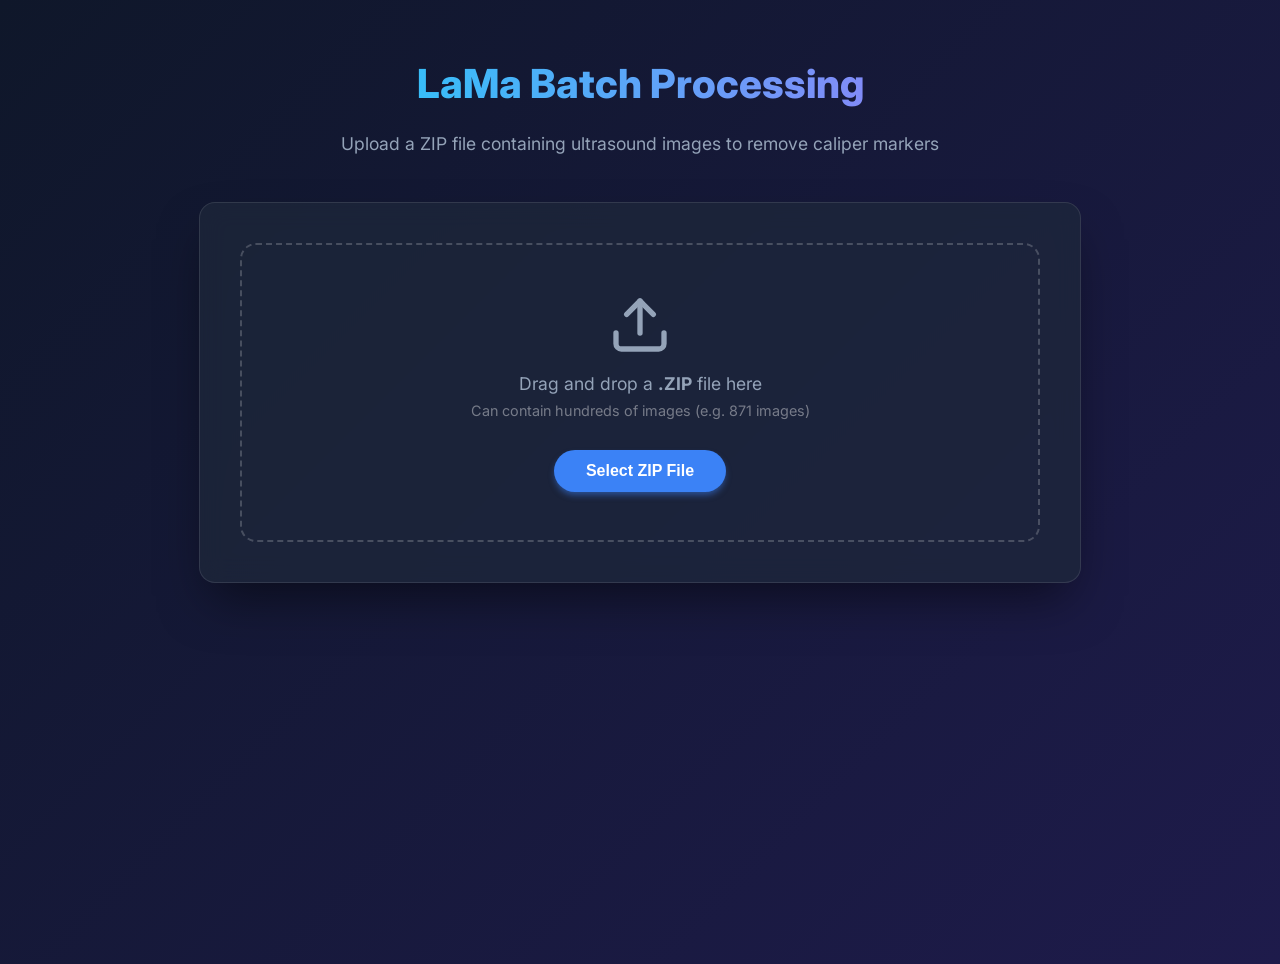
==== lama_caliper_removal/static/index.html @ 18180c49 "lama tech" ====
<!DOCTYPE html>
<html lang="en">
<head>
    <meta charset="UTF-8">
    <meta name="viewport" content="width=device-width, initial-scale=1.0">
    <title>LaMa Caliper Removal Mockup (Batch Processing)</title>
    <link href="https://fonts.googleapis.com/css2?family=Inter:wght@300;400;600;800&display=swap" rel="stylesheet">
    <style>
        :root {
            --bg-color: #0f172a;
            --surface-color: rgba(30, 41, 59, 0.7);
            --text-primary: #f8fafc;
            --text-secondary: #94a3b8;
            --accent-color: #3b82f6;
            --accent-hover: #2563eb;
            --success-color: #10b981;
            --border-radius: 16px;
        }

        body {
            font-family: 'Inter', sans-serif;
            background: linear-gradient(135deg, #0f172a 0%, #1e1b4b 100%);
            color: var(--text-primary);
            min-height: 100vh;
            margin: 0;
            padding: 2rem;
            display: flex;
            flex-direction: column;
            align-items: center;
        }

        h1 {
            font-weight: 800;
            font-size: 2.5rem;
            margin-bottom: 0.5rem;
            background: linear-gradient(to right, #38bdf8, #818cf8);
            -webkit-background-clip: text;
            -webkit-text-fill-color: transparent;
            text-align: center;
        }

        p.subtitle {
            color: var(--text-secondary);
            margin-bottom: 3rem;
            text-align: center;
            font-size: 1.1rem;
        }

        .container {
            width: 100%;
            max-width: 800px;
            background: var(--surface-color);
            backdrop-filter: blur(12px);
            -webkit-backdrop-filter: blur(12px);
            border: 1px solid rgba(255,255,255,0.1);
            border-radius: var(--border-radius);
            padding: 2.5rem;
            box-shadow: 0 25px 50px -12px rgba(0, 0, 0, 0.5);
        }

        .upload-section {
            display: flex;
            flex-direction: column;
            align-items: center;
            justify-content: center;
            border: 2px dashed rgba(255,255,255,0.2);
            border-radius: var(--border-radius);
            padding: 3rem;
            transition: all 0.3s ease;
            cursor: pointer;
            position: relative;
            overflow: hidden;
            text-align: center;
        }

        .upload-section:hover, .upload-section.dragover {
            border-color: var(--accent-color);
            background: rgba(59, 130, 246, 0.05);
        }

        .upload-section input[type="file"] {
            display: none;
        }

        .btn-upload {
            background: var(--accent-color);
            color: white;
            border: none;
            padding: 0.75rem 2rem;
            border-radius: 9999px;
            font-size: 1rem;
            font-weight: 600;
            cursor: pointer;
            transition: transform 0.2s, background 0.2s, box-shadow 0.2s;
            box-shadow: 0 4px 6px -1px rgba(59, 130, 246, 0.5);
            margin-top: 1rem;
        }

        .btn-upload:hover {
            background: var(--accent-hover);
            transform: translateY(-2px);
            box-shadow: 0 10px 15px -3px rgba(59, 130, 246, 0.5);
        }

        .loader {
            display: none;
            flex-direction: column;
            align-items: center;
            margin-top: 2rem;
        }

        .spinner {
            width: 50px;
            height: 50px;
            border: 5px solid rgba(255,255,255,0.1);
            border-left-color: var(--accent-color);
            border-radius: 50%;
            animation: spin 1s linear infinite;
        }

        @keyframes spin {
            to { transform: rotate(360deg); }
        }

        .toast {
            position: fixed;
            bottom: 20px;
            right: 20px;
            background: var(--success-color);
            color: white;
            padding: 1rem 2rem;
            border-radius: 8px;
            box-shadow: 0 10px 15px -3px rgba(0,0,0,0.3);
            transform: translateY(100px);
            opacity: 0;
            transition: all 0.3s cubic-bezier(0.68, -0.55, 0.265, 1.55);
        }
        
        .toast.show {
            transform: translateY(0);
            opacity: 1;
        }
        
        .error {
            background: #ef4444;
        }

        .success-box {
            display: none;
            text-align: center;
            background: rgba(16, 185, 129, 0.1);
            border: 1px solid rgba(16, 185, 129, 0.3);
            border-radius: var(--border-radius);
            padding: 2rem;
            animation: fadeIn 0.5s ease;
        }

        @keyframes fadeIn {
            from { opacity: 0; transform: translateY(10px); }
            to { opacity: 1; transform: translateY(0); }
        }

        .success-box h3 {
            color: var(--success-color);
            margin-top: 0;
        }

    </style>
</head>
<body>

    <h1>LaMa Batch Processing</h1>
    <p class="subtitle">Upload a ZIP file containing ultrasound images to remove caliper markers</p>

    <div class="container">
        <div class="upload-section" id="dropZone">
            <svg width="64" height="64" viewBox="0 0 24 24" fill="none" stroke="currentColor" stroke-width="2" stroke-linecap="round" stroke-linejoin="round" style="color: var(--text-secondary); margin-bottom: 1rem;">
                <path d="M21 15v4a2 2 0 0 1-2 2H5a2 2 0 0 1-2-2v-4"></path>
                <polyline points="17 8 12 3 7 8"></polyline>
                <line x1="12" y1="3" x2="12" y2="15"></line>
            </svg>
            <p style="color: var(--text-secondary); font-size: 1.1rem; margin: 0;">Drag and drop a <strong>.ZIP</strong> file here</p>
            <p style="color: rgba(255,255,255,0.4); font-size: 0.9rem; margin-top: 0.5rem;">Can contain hundreds of images (e.g. 871 images)</p>
            <button class="btn-upload" onclick="document.getElementById('fileInput').click()">Select ZIP File</button>
            <input type="file" id="fileInput" accept=".zip,application/zip">
        </div>

        <div class="loader" id="loader">
            <div class="spinner"></div>
            <p style="margin-top: 1.5rem; font-size: 1.2rem; font-weight: 600;">Processing Batch with LaMa...</p>
            <p style="color: var(--text-secondary); margin-top: 0.5rem;">This may take a few minutes for a large dataset.</p>
        </div>

        <div class="success-box" id="successBox">
            <h3>Processing Complete!</h3>
            <p style="color: var(--text-secondary); margin-bottom: 2rem;">Your images have been successfully inpainted.</p>
            <button class="btn-upload" style="background: var(--success-color);" onclick="resetUI()">Upload Another ZIP</button>
        </div>
    </div>
    
    <div id="toast" class="toast">Operation successful!</div>

    <script>
        const dropZone = document.getElementById('dropZone');
        const fileInput = document.getElementById('fileInput');
        const loader = document.getElementById('loader');
        const successBox = document.getElementById('successBox');
        const toast = document.getElementById('toast');

        ['dragenter', 'dragover', 'dragleave', 'drop'].forEach(eventName => {
            dropZone.addEventListener(eventName, preventDefaults, false);
        });

        function preventDefaults(e) {
            e.preventDefault();
            e.stopPropagation();
        }

        ['dragenter', 'dragover'].forEach(eventName => {
            dropZone.addEventListener(eventName, () => dropZone.classList.add('dragover'), false);
        });

        ['dragleave', 'drop'].forEach(eventName => {
            dropZone.addEventListener(eventName, () => dropZone.classList.remove('dragover'), false);
        });

        dropZone.addEventListener('drop', handleDrop, false);

        function handleDrop(e) {
            const dt = e.dataTransfer;
            const files = dt.files;
            if(files.length > 0) {
                uploadFile(files[0]);
            }
        }

        fileInput.addEventListener('change', function() {
            if (this.files.length > 0) {
                uploadFile(this.files[0]);
            }
        });

        function showToast(message, isError = false) {
            toast.textContent = message;
            if(isError) toast.classList.add('error');
            else toast.classList.remove('error');
            
            toast.classList.add('show');
            setTimeout(() => {
                toast.classList.remove('show');
            }, 5000);
        }

        function resetUI() {
            successBox.style.display = 'none';
            dropZone.style.display = 'flex';
            fileInput.value = '';
        }

        async function uploadFile(file) {
            if (!file.name.toLowerCase().endsWith('.zip')) {
                showToast("Please upload a .ZIP file.", true);
                return;
            }

            const formData = new FormData();
            formData.append('file', file);

            dropZone.style.display = 'none';
            successBox.style.display = 'none';
            loader.style.display = 'flex';

            try {
                const response = await fetch('/api/inpaint', {
                    method: 'POST',
                    body: formData
                });

                if (!response.ok) {
                    let errorMessage = "An error occurred during processing.";
                    try {
                        const errorJson = await response.json();
                        errorMessage = errorJson.detail || errorMessage;
                    } catch(e) {}
                    throw new Error(errorMessage);
                }

                // The response is a ZIP file, so we need to download it as a Blob
                const blob = await response.blob();
                const downloadUrl = window.URL.createObjectURL(blob);
                const a = document.createElement('a');
                a.href = downloadUrl;
                a.download = "processed_images.zip";
                document.body.appendChild(a);
                a.click();
                a.remove();
                window.URL.revokeObjectURL(downloadUrl);

                loader.style.display = 'none';
                successBox.style.display = 'block';
                showToast("Batch processing complete! Downloading results...");
            } catch (error) {
                console.error(error);
                loader.style.display = 'none';
                dropZone.style.display = 'flex';
                showToast(error.message, true);
            }
        }
    </script>
</body>
</html>
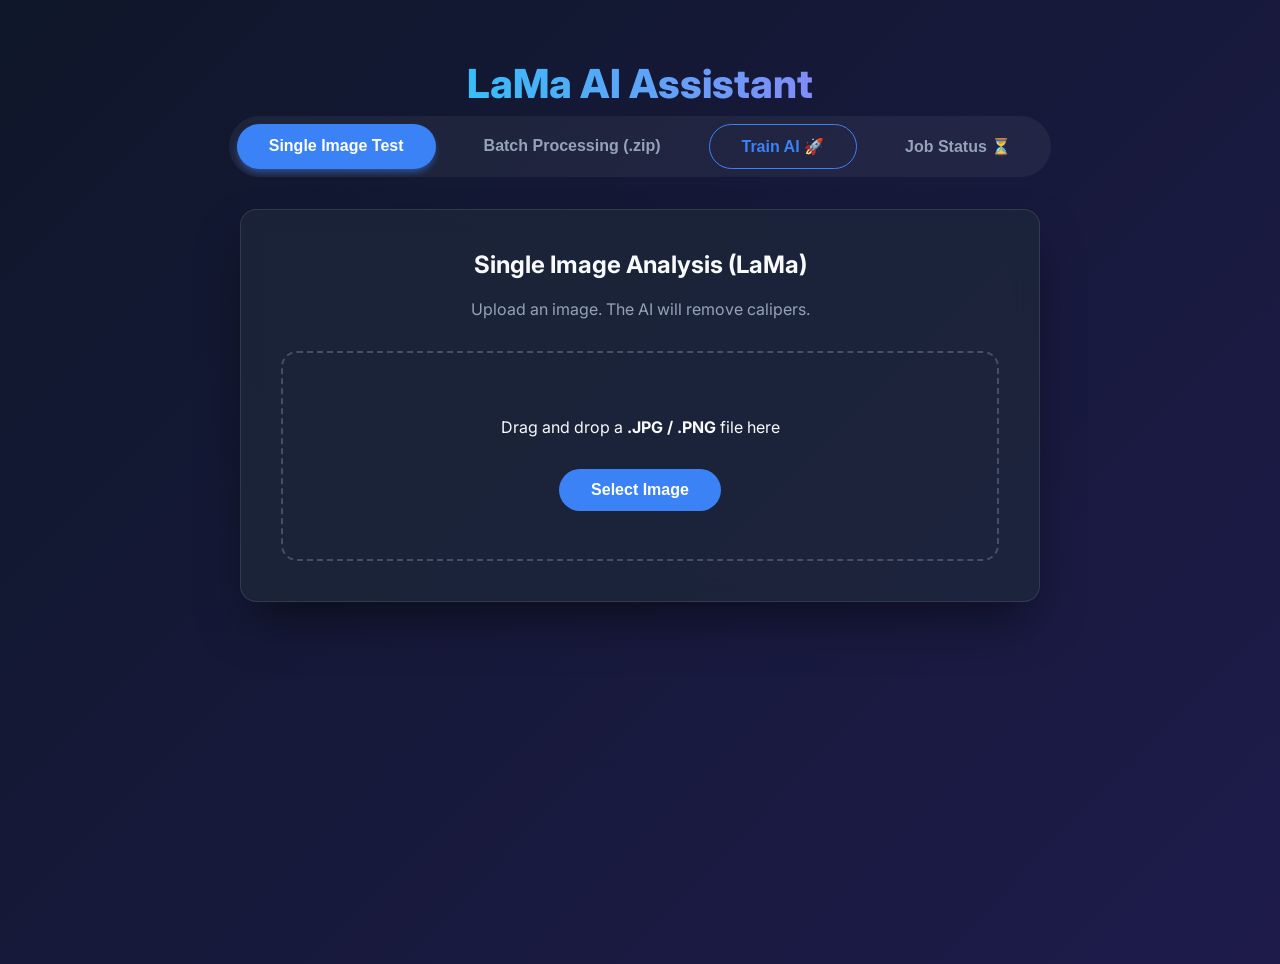
==== commit d6d98afb: "implement lama and training yolov8" ====
--- a/lama_caliper_removal/static/index.html
+++ b/lama_caliper_removal/static/index.html
@@ -3,7 +3,7 @@
 <head>
     <meta charset="UTF-8">
     <meta name="viewport" content="width=device-width, initial-scale=1.0">
-    <title>LaMa Caliper Removal Mockup (Batch Processing)</title>
+    <title>LaMa Caliper Removal Mockup</title>
     <link href="https://fonts.googleapis.com/css2?family=Inter:wght@300;400;600;800&display=swap" rel="stylesheet">
     <style>
         :root {
@@ -39,16 +39,45 @@
             text-align: center;
         }
 
-        p.subtitle {
+        .tabs {
+            display: flex;
+            gap: 1rem;
+            margin-bottom: 2rem;
+            background: rgba(255, 255, 255, 0.05);
+            padding: 0.5rem;
+            border-radius: 9999px;
+        }
+
+        .tab-btn {
+            background: transparent;
+            border: none;
             color: var(--text-secondary);
-            margin-bottom: 3rem;
-            text-align: center;
-            font-size: 1.1rem;
+            padding: 0.75rem 2rem;
+            border-radius: 9999px;
+            font-size: 1rem;
+            font-weight: 600;
+            cursor: pointer;
+            transition: all 0.3s;
+        }
+
+        .tab-btn.active {
+            background: var(--accent-color);
+            color: white;
+            box-shadow: 0 4px 6px -1px rgba(59, 130, 246, 0.5);
+        }
+
+        .tab-content {
+            display: none;
+            width: 100%;
+            max-width: 800px;
+        }
+
+        .tab-content.active {
+            display: block;
         }
 
         .container {
             width: 100%;
-            max-width: 800px;
             background: var(--surface-color);
             backdrop-filter: blur(12px);
             -webkit-backdrop-filter: blur(12px);
@@ -56,6 +85,7 @@
             border-radius: var(--border-radius);
             padding: 2.5rem;
             box-shadow: 0 25px 50px -12px rgba(0, 0, 0, 0.5);
+            box-sizing: border-box;
         }
 
         .upload-section {
@@ -68,8 +98,6 @@
             padding: 3rem;
             transition: all 0.3s ease;
             cursor: pointer;
-            position: relative;
-            overflow: hidden;
             text-align: center;
         }
 
@@ -91,15 +119,13 @@
             font-size: 1rem;
             font-weight: 600;
             cursor: pointer;
-            transition: transform 0.2s, background 0.2s, box-shadow 0.2s;
-            box-shadow: 0 4px 6px -1px rgba(59, 130, 246, 0.5);
+            transition: transform 0.2s;
             margin-top: 1rem;
         }
 
         .btn-upload:hover {
             background: var(--accent-hover);
             transform: translateY(-2px);
-            box-shadow: 0 10px 15px -3px rgba(59, 130, 246, 0.5);
         }
 
         .loader {
@@ -130,10 +156,9 @@
             color: white;
             padding: 1rem 2rem;
             border-radius: 8px;
-            box-shadow: 0 10px 15px -3px rgba(0,0,0,0.3);
             transform: translateY(100px);
             opacity: 0;
-            transition: all 0.3s cubic-bezier(0.68, -0.55, 0.265, 1.55);
+            transition: all 0.3s;
         }
         
         .toast.show {
@@ -141,171 +166,433 @@
             opacity: 1;
         }
         
-        .error {
-            background: #ef4444;
-        }
-
-        .success-box {
+        .error { background: #ef4444; }
+
+        /* Visualization specific */
+        .visualization-panel {
             display: none;
-            text-align: center;
-            background: rgba(16, 185, 129, 0.1);
-            border: 1px solid rgba(16, 185, 129, 0.3);
-            border-radius: var(--border-radius);
-            padding: 2rem;
-            animation: fadeIn 0.5s ease;
-        }
-
-        @keyframes fadeIn {
-            from { opacity: 0; transform: translateY(10px); }
-            to { opacity: 1; transform: translateY(0); }
-        }
-
-        .success-box h3 {
-            color: var(--success-color);
-            margin-top: 0;
+            flex-direction: column;
+            align-items: center;
+            margin-top: 1rem;
+        }
+
+        .visualization-panel.active {
+            display: flex;
+        }
+
+        canvas {
+            max-width: 100%;
+            border-radius: 8px;
+            border: 1px solid rgba(255,255,255,0.2);
+            margin-bottom: 1rem;
         }
 
     </style>
 </head>
 <body>
 
-    <h1>LaMa Batch Processing</h1>
-    <p class="subtitle">Upload a ZIP file containing ultrasound images to remove caliper markers</p>
-
-    <div class="container">
-        <div class="upload-section" id="dropZone">
-            <svg width="64" height="64" viewBox="0 0 24 24" fill="none" stroke="currentColor" stroke-width="2" stroke-linecap="round" stroke-linejoin="round" style="color: var(--text-secondary); margin-bottom: 1rem;">
-                <path d="M21 15v4a2 2 0 0 1-2 2H5a2 2 0 0 1-2-2v-4"></path>
-                <polyline points="17 8 12 3 7 8"></polyline>
-                <line x1="12" y1="3" x2="12" y2="15"></line>
-            </svg>
-            <p style="color: var(--text-secondary); font-size: 1.1rem; margin: 0;">Drag and drop a <strong>.ZIP</strong> file here</p>
-            <p style="color: rgba(255,255,255,0.4); font-size: 0.9rem; margin-top: 0.5rem;">Can contain hundreds of images (e.g. 871 images)</p>
-            <button class="btn-upload" onclick="document.getElementById('fileInput').click()">Select ZIP File</button>
-            <input type="file" id="fileInput" accept=".zip,application/zip">
+    <h1>LaMa AI Assistant</h1>
+    
+    <div class="tabs">
+        <button class="tab-btn active" onclick="switchTab('singleTab')">Single Image Test</button>
+        <button class="tab-btn" onclick="switchTab('batchTab')">Batch Processing (.zip)</button>
+        <button class="tab-btn" onclick="switchTab('trainTab')" style="color: var(--accent-color); border: 1px solid var(--accent-color); display:flex; align-items:center;">Train AI 🚀</button>
+        <button class="tab-btn" onclick="switchTab('statusTab')">Job Status ⏳</button>
+    </div>
+
+    <!-- SINGLE IMAGE TEST TAB -->
+    <div id="singleTab" class="tab-content active">
+        <div class="container">
+            <h2 style="text-align:center; margin-top:0;">Single Image Analysis (LaMa)</h2>
+            <p style="text-align:center; color:var(--text-secondary); margin-bottom:2rem;">Upload an image. The AI will remove calipers.</p>
+            
+            <div class="upload-section" id="singleDropZone">
+                <p>Drag and drop a <strong>.JPG / .PNG</strong> file here</p>
+                <button class="btn-upload" onclick="document.getElementById('singleFileInput').click()">Select Image</button>
+                <input type="file" id="singleFileInput" accept="image/*">
+            </div>
+
+            <div class="loader" id="singleLoader">
+                <div class="spinner"></div>
+                <p id="singleLoaderText" style="margin-top:1rem;">Processing...</p>
+            </div>
+
+            <div class="visualization-panel" id="visualizationPanel">
+                <canvas id="resultCanvas"></canvas>
+                <button class="btn-upload" onclick="resetSingleUI()">Test Another Image</button>
+            </div>
         </div>
-
-        <div class="loader" id="loader">
-            <div class="spinner"></div>
-            <p style="margin-top: 1.5rem; font-size: 1.2rem; font-weight: 600;">Processing Batch with LaMa...</p>
-            <p style="color: var(--text-secondary); margin-top: 0.5rem;">This may take a few minutes for a large dataset.</p>
-        </div>
-
-        <div class="success-box" id="successBox">
-            <h3>Processing Complete!</h3>
-            <p style="color: var(--text-secondary); margin-bottom: 2rem;">Your images have been successfully inpainted.</p>
-            <button class="btn-upload" style="background: var(--success-color);" onclick="resetUI()">Upload Another ZIP</button>
+    </div>
+
+    <!-- BATCH PROCESSING TAB -->
+    <div id="batchTab" class="tab-content">
+        <div class="container">
+            <h2 style="text-align:center; margin-top:0;">Batch Processing</h2>
+            <p style="text-align:center; color:var(--text-secondary); margin-bottom:2rem;">Upload a ZIP to remove caliper markers in bulk.</p>
+            
+            <div class="upload-section" id="batchDropZone">
+                <p>Drag and drop a <strong>.ZIP</strong> file here</p>
+                <button class="btn-upload" onclick="document.getElementById('batchFileInput').click()">Select ZIP File</button>
+                <input type="file" id="batchFileInput" accept=".zip,application/zip">
+            </div>
+
+            <div class="loader" id="batchLoader">
+                <div class="spinner"></div>
+                <p style="margin-top:1rem;">Processing Batch with LaMa...</p>
+            </div>
         </div>
     </div>
     
-    <div id="toast" class="toast">Operation successful!</div>
+    <!-- TRAIN AI TAB -->
+    <div id="trainTab" class="tab-content">
+        <div class="container">
+            <h2 style="text-align:center; margin-top:0;">Train AI Model</h2>
+            <p style="text-align:center; color:var(--text-secondary); margin-bottom:2rem;">Start a new training job directly from this mockup.</p>
+            
+            <div style="display:flex; flex-direction:column; gap: 1.5rem; max-width: 500px; margin: 0 auto;">
+                <div style="display:flex; flex-direction:column; gap: 0.5rem;">
+                    <label for="datasetFile" style="font-weight:600;">Dataset (.zip)</label>
+                    <input type="file" id="datasetFile" accept=".zip,application/zip" style="padding: 0.75rem; border-radius: 8px; border: 1px solid rgba(255,255,255,0.2); background: rgba(0,0,0,0.2); color: white; font-size: 1rem; outline:none;">
+                </div>
+
+                <div style="display:flex; flex-direction:column; gap: 0.5rem;">
+                    <label for="modelType" style="font-weight:600;">Model Type</label>
+                    <select id="modelType" style="padding: 0.75rem; border-radius: 8px; border: 1px solid rgba(255,255,255,0.2); background: rgba(0,0,0,0.2); color: white; font-size: 1rem; outline:none;">
+                        <option value="yolov8_resnet">yolov8_resnet</option>
+                        <option value="yolov8_densenet">yolov8_densenet</option>
+                        <option value="yolov11_resnet">yolov11_resnet</option>
+                        <option value="yolov11_densenet">yolov11_densenet</option>
+                    </select>
+                </div>
+
+                <div style="display:flex; flex-direction:column; gap: 0.5rem;">
+                    <label for="epochs" style="font-weight:600;">Epochs</label>
+                    <input type="number" id="epochs" value="50" min="1" max="1000" style="padding: 0.75rem; border-radius: 8px; border: 1px solid rgba(255,255,255,0.2); background: rgba(0,0,0,0.2); color: white; font-size: 1rem; outline:none;">
+                </div>
+
+                <div style="display:flex; flex-direction:column; gap: 0.5rem;">
+                    <label for="webhookUrl" style="font-weight:600;">Webhook URL (Optional)</label>
+                    <input type="text" id="webhookUrl" placeholder="https://..." style="padding: 0.75rem; border-radius: 8px; border: 1px solid rgba(255,255,255,0.2); background: rgba(0,0,0,0.2); color: white; font-size: 1rem; outline:none;">
+                </div>
+
+                <button class="btn-upload" id="startTrainBtn" style="width: 100%; margin-top: 1rem; background: var(--accent-color);">Execute Training Request</button>
+            </div>
+
+            <div class="loader" id="trainLoader">
+                <div class="spinner"></div>
+                <p style="margin-top:1rem;">Sending Training Request...</p>
+            </div>
+        </div>
+    </div>
+    
+    <!-- JOB STATUS TAB -->
+    <div id="statusTab" class="tab-content">
+        <div class="container">
+            <h2 style="text-align:center; margin-top:0;">Job Status Tracking</h2>
+            <p style="text-align:center; color:var(--text-secondary); margin-bottom:2rem;">Track the real-time progress of all AI training and preprocessing jobs.</p>
+            
+            <div style="display:flex; justify-content: flex-end; margin-bottom: 1rem;">
+                <button class="btn-upload" style="margin: 0;" onclick="fetchAllJobsStatus()">Refresh Now</button>
+            </div>
+            
+            <div id="jobsList" style="display:flex; flex-direction:column; gap: 1rem;">
+                <p style="text-align:center; color:var(--text-secondary);">No jobs found.</p>
+            </div>
+        </div>
+    </div>
+    
+    <div id="toast" class="toast"></div>
 
     <script>
-        const dropZone = document.getElementById('dropZone');
-        const fileInput = document.getElementById('fileInput');
-        const loader = document.getElementById('loader');
-        const successBox = document.getElementById('successBox');
-        const toast = document.getElementById('toast');
-
-        ['dragenter', 'dragover', 'dragleave', 'drop'].forEach(eventName => {
-            dropZone.addEventListener(eventName, preventDefaults, false);
-        });
-
-        function preventDefaults(e) {
-            e.preventDefault();
-            e.stopPropagation();
-        }
-
-        ['dragenter', 'dragover'].forEach(eventName => {
-            dropZone.addEventListener(eventName, () => dropZone.classList.add('dragover'), false);
-        });
-
-        ['dragleave', 'drop'].forEach(eventName => {
-            dropZone.addEventListener(eventName, () => dropZone.classList.remove('dragover'), false);
-        });
-
-        dropZone.addEventListener('drop', handleDrop, false);
-
-        function handleDrop(e) {
-            const dt = e.dataTransfer;
-            const files = dt.files;
-            if(files.length > 0) {
-                uploadFile(files[0]);
-            }
-        }
-
-        fileInput.addEventListener('change', function() {
-            if (this.files.length > 0) {
-                uploadFile(this.files[0]);
+        // --- TAB LOGIC ---
+        function switchTab(tabId) {
+            document.querySelectorAll('.tab-btn').forEach(btn => btn.classList.remove('active'));
+            document.querySelectorAll('.tab-content').forEach(content => content.classList.remove('active'));
+            
+            event.target.classList.add('active');
+            document.getElementById(tabId).classList.add('active');
+        }
+
+        // --- TOAST LOGIC ---
+        function showToast(message, isError = false) {
+            const toast = document.getElementById('toast');
+            toast.textContent = message;
+            toast.className = 'toast show ' + (isError ? 'error' : '');
+            setTimeout(() => toast.classList.remove('show'), 5000);
+        }
+
+        // --- BATCH LOGIC ---
+        document.getElementById('batchFileInput').addEventListener('change', async function() {
+            if (this.files.length === 0) return;
+            const file = this.files[0];
+            if (!file.name.toLowerCase().endsWith('.zip')) return showToast("Please upload a .ZIP file", true);
+
+            document.getElementById('batchDropZone').style.display = 'none';
+            document.getElementById('batchLoader').style.display = 'flex';
+            const loaderText = document.querySelector('#batchLoader p');
+            loaderText.innerText = "Uploading ZIP...";
+
+            try {
+                const formData = new FormData();
+                formData.append('file', file);
+                const res = await fetch('/api/inpaint', { method: 'POST', body: formData });
+                if (!res.ok) throw new Error("Upload failed");
+
+                const data = await res.json();
+                const jobId = data.job_id;
+                
+                // Start polling
+                const pollInterval = setInterval(async () => {
+                    try {
+                        const statusRes = await fetch(`/api/inpaint_status/${jobId}`);
+                        if (!statusRes.ok) throw new Error("Status check failed");
+                        const statusData = await statusRes.json();
+                        
+                        loaderText.innerText = statusData.progress;
+                        
+                        if (statusData.status === "completed") {
+                            clearInterval(pollInterval);
+                            showToast("Batch processing complete! Downloading...");
+                            
+                            // Trigger download
+                            window.location.href = `/api/inpaint_download/${jobId}`;
+                            
+                            // Reset UI
+                            document.getElementById('batchLoader').style.display = 'none';
+                            document.getElementById('batchDropZone').style.display = 'flex';
+                            this.value = '';
+                        } else if (statusData.status === "failed") {
+                            clearInterval(pollInterval);
+                            showToast("Batch processing failed: " + statusData.progress, true);
+                            document.getElementById('batchLoader').style.display = 'none';
+                            document.getElementById('batchDropZone').style.display = 'flex';
+                            this.value = '';
+                        }
+                    } catch (e) {
+                        console.error(e);
+                    }
+                }, 1000);
+
+            } catch (err) {
+                showToast(err.message, true);
+                document.getElementById('batchLoader').style.display = 'none';
+                document.getElementById('batchDropZone').style.display = 'flex';
+                this.value = '';
             }
         });
 
-        function showToast(message, isError = false) {
-            toast.textContent = message;
-            if(isError) toast.classList.add('error');
-            else toast.classList.remove('error');
-            
-            toast.classList.add('show');
-            setTimeout(() => {
-                toast.classList.remove('show');
-            }, 5000);
-        }
-
-        function resetUI() {
-            successBox.style.display = 'none';
-            dropZone.style.display = 'flex';
-            fileInput.value = '';
-        }
-
-        async function uploadFile(file) {
-            if (!file.name.toLowerCase().endsWith('.zip')) {
-                showToast("Please upload a .ZIP file.", true);
+        // --- SINGLE IMAGE LOGIC ---
+        const singleDropZone = document.getElementById('singleDropZone');
+        const singleFileInput = document.getElementById('singleFileInput');
+        const singleLoader = document.getElementById('singleLoader');
+        const singleLoaderText = document.getElementById('singleLoaderText');
+        const visualizationPanel = document.getElementById('visualizationPanel');
+        const canvas = document.getElementById('resultCanvas');
+        const ctx = canvas.getContext('2d');
+
+        function resetSingleUI() {
+            visualizationPanel.classList.remove('active');
+            singleDropZone.style.display = 'flex';
+            singleFileInput.value = '';
+        }
+
+        singleFileInput.addEventListener('change', async function() {
+            if (this.files.length === 0) return;
+            const file = this.files[0];
+
+            singleDropZone.style.display = 'none';
+            singleLoader.style.display = 'flex';
+            
+            try {
+                // STEP 1: Call LaMa
+                singleLoaderText.innerText = "Step 1: Removing Calipers (LaMa)...";
+                const formData = new FormData();
+                formData.append('file', file);
+                const lamaRes = await fetch('/api/inpaint_single', { method: 'POST', body: formData });
+                
+                if (!lamaRes.ok) throw new Error("LaMa processing failed");
+                const inpaintedBlob = await lamaRes.blob();
+
+                // Load image to canvas
+                const img = new Image();
+                img.src = URL.createObjectURL(inpaintedBlob);
+                await new Promise(r => img.onload = r);
+                
+                canvas.width = img.width;
+                canvas.height = img.height;
+                ctx.drawImage(img, 0, 0);
+
+                // STEP 2: Call YOLO Detection (Port 8000)
+                singleLoaderText.innerText = "Step 2: AI Lesion Detection (YOLO)...";
+                const detectForm = new FormData();
+                detectForm.append('file', inpaintedBlob, "inpainted.jpg");
+                
+                const detectRes = await fetch('http://localhost:8000/api/detect', { method: 'POST', body: detectForm });
+                if (!detectRes.ok) throw new Error("YOLO detection failed");
+                
+                const detectData = await detectRes.json();
+
+                // Draw bounding boxes
+                if (detectData.detections) {
+                    detectData.detections.forEach(det => {
+                        const bbox = det.bbox;
+                        const x = bbox.xmin * canvas.width;
+                        const y = bbox.ymin * canvas.height;
+                        const w = (bbox.xmax - bbox.xmin) * canvas.width;
+                        const h = (bbox.ymax - bbox.ymin) * canvas.height;
+
+                        ctx.strokeStyle = '#10b981'; // Green
+                        ctx.lineWidth = 3;
+                        ctx.strokeRect(x, y, w, h);
+                        
+                        // Draw label
+                        ctx.fillStyle = '#10b981';
+                        ctx.font = '16px Arial';
+                        ctx.fillText(`Lesion: ${(det.confidence*100).toFixed(1)}%`, x, y - 5);
+                    });
+                }
+
+                singleLoader.style.display = 'none';
+                visualizationPanel.classList.add('active');
+                showToast("Analysis Complete!");
+
+            } catch (err) {
+                showToast(err.message, true);
+                resetSingleUI();
+            }
+        });
+
+        // --- TRAIN AI LOGIC ---
+        document.getElementById('startTrainBtn').addEventListener('click', async function() {
+            const datasetFileInput = document.getElementById('datasetFile');
+            if (datasetFileInput.files.length === 0) {
+                showToast("Vui lòng chọn file dataset (.zip)", true);
                 return;
             }
-
-            const formData = new FormData();
-            formData.append('file', file);
-
-            dropZone.style.display = 'none';
-            successBox.style.display = 'none';
+            const file = datasetFileInput.files[0];
+            
+            const modelType = document.getElementById('modelType').value;
+            const epochs = document.getElementById('epochs').value;
+            const webhookUrl = document.getElementById('webhookUrl').value;
+            const btn = this;
+            const loader = document.getElementById('trainLoader');
+
+            btn.style.display = 'none';
             loader.style.display = 'flex';
 
             try {
-                const response = await fetch('/api/inpaint', {
+                // FastAPI expects multipart/form-data for File(...)
+                const formData = new FormData();
+                formData.append('dataset', file);
+                formData.append('model_type', modelType);
+                formData.append('epochs', epochs);
+                if (webhookUrl) {
+                    formData.append('webhook_url', webhookUrl);
+                }
+
+                const res = await fetch('http://localhost:8000/api/v1/ai/research/train-model', {
                     method: 'POST',
                     body: formData
                 });
 
-                if (!response.ok) {
-                    let errorMessage = "An error occurred during processing.";
+                if (!res.ok) {
+                    let errMsg = "Training request failed";
                     try {
-                        const errorJson = await response.json();
-                        errorMessage = errorJson.detail || errorMessage;
+                        const json = await res.json();
+                        errMsg = json.detail || json.message || errMsg;
                     } catch(e) {}
-                    throw new Error(errorMessage);
+                    throw new Error(errMsg);
                 }
 
-                // The response is a ZIP file, so we need to download it as a Blob
-                const blob = await response.blob();
-                const downloadUrl = window.URL.createObjectURL(blob);
-                const a = document.createElement('a');
-                a.href = downloadUrl;
-                a.download = "processed_images.zip";
-                document.body.appendChild(a);
-                a.click();
-                a.remove();
-                window.URL.revokeObjectURL(downloadUrl);
-
+                const data = await res.json();
+                showToast("Training started! Redirecting to Status Tab...");
+                
+                // Automatically switch to status tab and start polling
+                setTimeout(() => {
+                    switchTab('statusTab');
+                    startStatusPolling();
+                }, 1000);
+                
+            } catch (err) {
+                showToast(err.message, true);
+            } finally {
                 loader.style.display = 'none';
-                successBox.style.display = 'block';
-                showToast("Batch processing complete! Downloading results...");
-            } catch (error) {
-                console.error(error);
-                loader.style.display = 'none';
-                dropZone.style.display = 'flex';
-                showToast(error.message, true);
+                btn.style.display = 'block';
             }
-        }
+        });
+
+        // --- JOB STATUS LOGIC ---
+        let pollingInterval = null;
+
+        async function fetchAllJobsStatus() {
+            try {
+                const res = await fetch(`http://localhost:8000/api/v1/ai/research/job-statuses`);
+                if (!res.ok) {
+                    throw new Error("Lỗi khi kiểm tra trạng thái các jobs.");
+                }
+
+                const json = await res.json();
+                const jobs = json.data; // Dictionary of job_id -> status object
+                const jobsListContainer = document.getElementById('jobsList');
+                
+                if (Object.keys(jobs).length === 0) {
+                    jobsListContainer.innerHTML = '<p style="text-align:center; color:var(--text-secondary);">No jobs found.</p>';
+                    return;
+                }
+
+                jobsListContainer.innerHTML = ''; // Clear current list
+
+                // Convert to array and sort (newest maybe? here we just iterate)
+                for (const [jobId, data] of Object.entries(jobs)) {
+                    const card = document.createElement('div');
+                    card.style.padding = '1.5rem';
+                    card.style.background = 'rgba(255,255,255,0.05)';
+                    card.style.border = '1px solid rgba(255,255,255,0.1)';
+                    card.style.borderRadius = '8px';
+
+                    let statusColor = 'var(--text-secondary)';
+                    if (data.status === 'completed') statusColor = 'var(--success-color)';
+                    else if (data.status === 'failed') statusColor = '#ef4444';
+                    else if (data.status === 'training' || data.status === 'evaluating') statusColor = 'var(--accent-color)';
+
+                    let metricsHtml = '';
+                    if (data.metrics) {
+                        metricsHtml = `<pre style="white-space: pre-wrap; font-size: 0.9rem; color: var(--success-color); margin-top:1rem; background:rgba(0,0,0,0.3); padding:1rem; border-radius:4px;">Evaluation Metrics:\n${JSON.stringify(data.metrics, null, 2)}</pre>`;
+                    }
+
+                    card.innerHTML = `
+                        <div style="display:flex; justify-content: space-between; align-items:center; margin-bottom: 0.5rem;">
+                            <span style="font-size: 0.8rem; color: var(--text-secondary); font-family: monospace;">ID: ${jobId}</span>
+                            <span style="font-size: 0.85rem; font-weight:600; padding: 0.25rem 0.75rem; border-radius: 12px; border: 1px solid ${statusColor}; color: ${statusColor}; text-transform: uppercase;">${data.status}</span>
+                        </div>
+                        <p style="color: var(--text-primary); font-weight: 600; margin: 0.5rem 0;">Progress: ${data.progress}</p>
+                        ${metricsHtml}
+                    `;
+                    jobsListContainer.appendChild(card);
+                }
+
+            } catch (err) {
+                console.error(err);
+            }
+        }
+
+        function startStatusPolling() {
+            if (pollingInterval) clearInterval(pollingInterval);
+            
+            // Check immediately once
+            fetchAllJobsStatus();
+            
+            // Then poll every 3 seconds
+            pollingInterval = setInterval(() => {
+                fetchAllJobsStatus();
+            }, 3000);
+        }
+        
+        // Fetch jobs when tab is manually clicked
+        document.querySelector('button[onclick="switchTab(\'statusTab\')"]').addEventListener('click', () => {
+            fetchAllJobsStatus();
+            startStatusPolling();
+        });
     </script>
 </body>
 </html>
